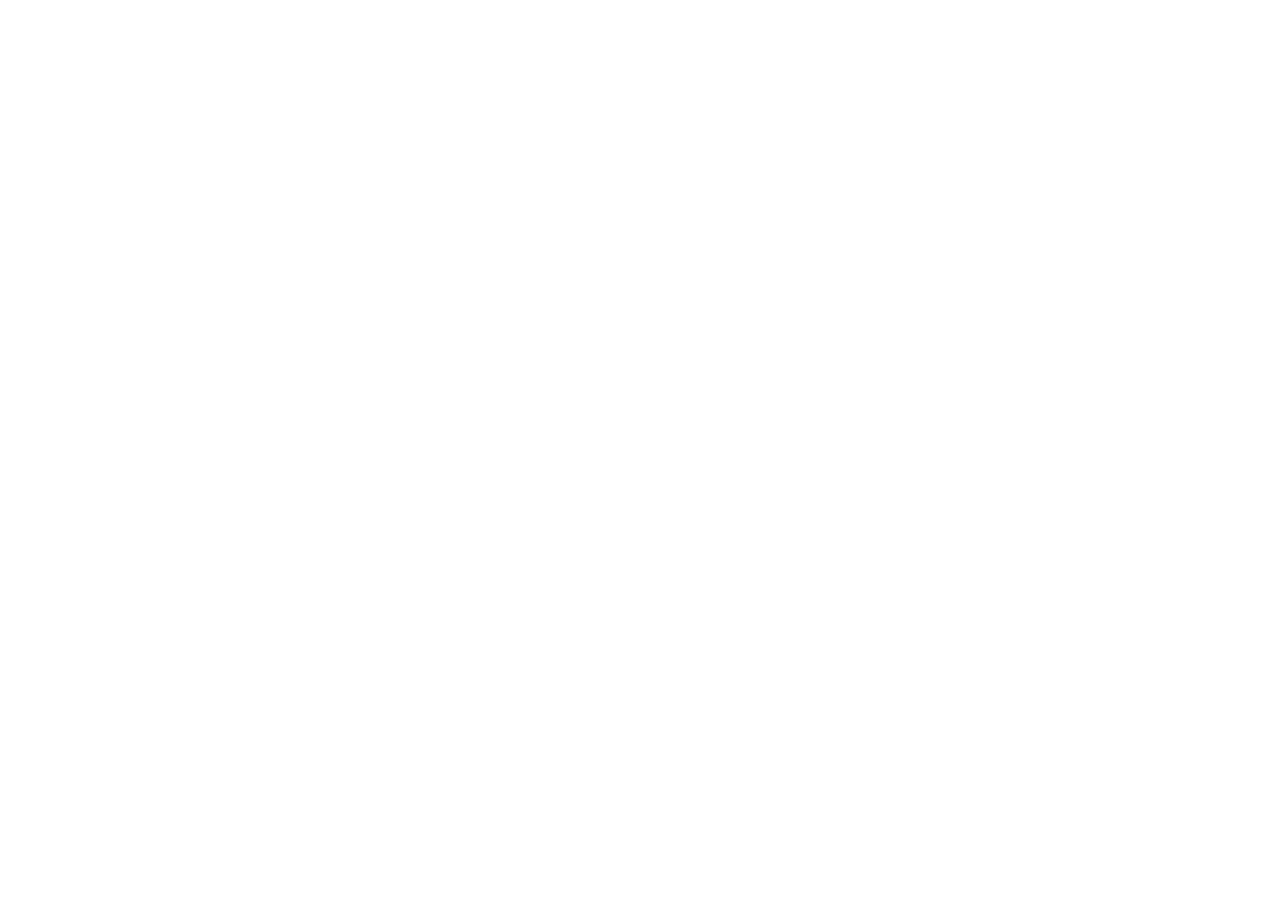
==== closerlook.html @ 9557810a "Updating NavBar" ====
<!DOCTYPE html>
<html lang="en">
<head>
    <meta charset="UTF-8">
    <meta name="viewport" content="width=device-width, initial-scale=1.0">
    <title>A Closer Look</title>
</head>
<body>
    
</body>
</html>
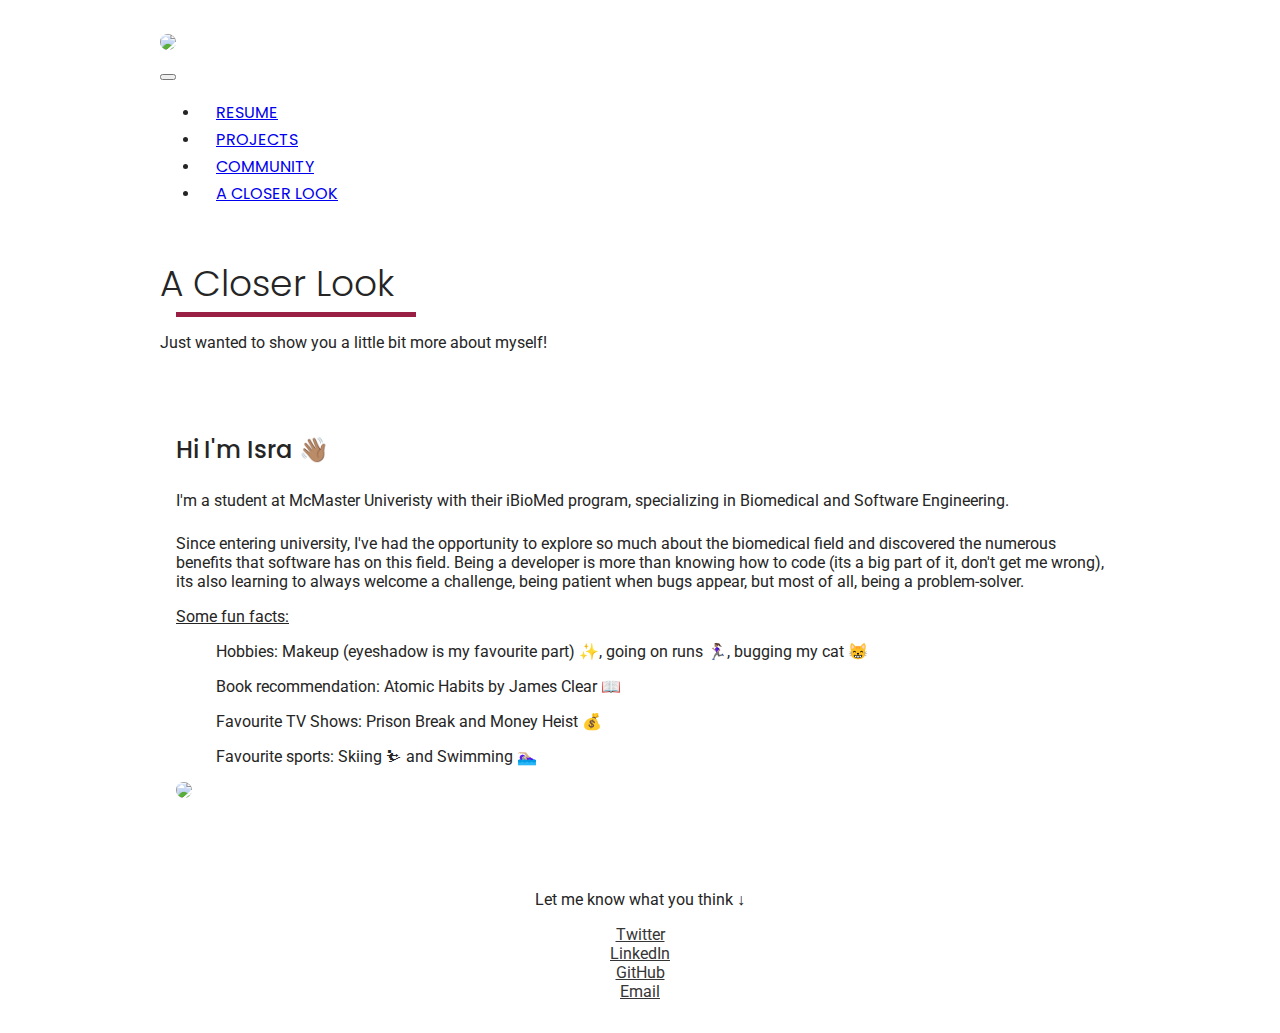
==== commit a97d982e: "More tweaks" ====
--- a/closerlook.html
+++ b/closerlook.html
@@ -1,11 +1,174 @@
 <!DOCTYPE html>
 <html lang="en">
-<head>
-    <meta charset="UTF-8">
-    <meta name="viewport" content="width=device-width, initial-scale=1.0">
+  <head>
+    <meta charset="UTF-8" />
+    <meta name="viewport" content="width=device-width, initial-scale=1.0" />
+    <link
+      rel="stylesheet"
+      href="https://stackpath.bootstrapcdn.com/bootstrap/4.5.0/css/bootstrap.min.css"
+      integrity="sha384-9aIt2nRpC12Uk9gS9baDl411NQApFmC26EwAOH8WgZl5MYYxFfc+NcPb1dKGj7Sk"
+      crossorigin="anonymous"
+    />
+    <link
+      href="https://fonts.googleapis.com/css2?family=Poppins:wght@400;500;700&family=Roboto&family=Montserrat:wght@500&display=swap"
+      rel="stylesheet"
+    />
+    <link rel="stylesheet" href="css/closerlook.css" />
+    <link
+      rel="apple-touch-icon"
+      sizes="76x76"
+      href="/favicons/apple-touch-icon.png"
+    />
+    <link
+      rel="icon"
+      type="image/png"
+      sizes="32x32"
+      href="/favicons/favicon-32x32.png"
+    />
+    <link
+      rel="icon"
+      type="image/png"
+      sizes="16x16"
+      href="/favicons/favicon-16x16.png"
+    />
+    <link rel="manifest" href="/favicons/site.webmanifest" />
+    <link
+      rel="mask-icon"
+      href="/favicons/safari-pinned-tab.svg"
+      color="#d55b5b"
+    />
+    <meta name="msapplication-TileColor" content="#da532c" />
+    <meta name="theme-color" content="#ffffff" />
     <title>A Closer Look</title>
-</head>
-<body>
-    
-</body>
-</html>+  </head>
+  <body>
+    <nav
+      id="navbar"
+      class="navbar navbar-expand-lg navbar-light colored-section"
+    >
+      <a class="navbar-brand nav-link" href="/index.html"
+        ><img src="/images/Mask Group.png"
+      /></a>
+      <button
+        class="navbar-toggler"
+        type="button"
+        data-toggle="collapse"
+        data-target="#navbarSupportedContent"
+        aria-controls="navbarSupportedContent"
+        aria-expanded="false"
+        aria-label="Toggle navigation"
+      >
+        <span class="navbar-toggler-icon"></span>
+      </button>
+      <div class="collapse navbar-collapse" id="navbarSupportedContent">
+        <ul class="navbar-nav ml-auto">
+          <li class="nav-item">
+            <a
+              class="nav-link"
+              href="https://drive.google.com/file/d/1GA0jGlZu8wj4s1-sOZ0eeErxYQWU4PGg/view?usp=sharing"
+              target="_blank"
+              >RESUME</a
+            >
+          </li>
+          <li class="nav-item">
+            <a class="nav-link" href="projects.html">PROJECTS</a>
+          </li>
+          <li class="nav-item">
+            <a class="nav-link" href="community.html">COMMUNITY</a>
+          </li>
+          <li class="nav-item">
+            <a class="nav-link" href="#">A CLOSER LOOK</a>
+          </li>
+        </ul>
+      </div>
+    </nav>
+    <header>
+      <h1 class="header-text col-12">A Closer Look</h1>
+      <div class="line"></div>
+      <p class="col-12">
+        Just wanted to show you a little bit more about myself!
+      </p>
+    </header>
+
+    <section>
+      <div class="container-md">
+        <div class="row">
+          <div class="col col-xl-6">
+            <h3 class="subtitle">Hi I'm Isra 👋🏽</h3>
+            <p class="text-justify">
+              I'm a student at McMaster Univeristy with their iBioMed program,
+              specializing in Biomedical and Software Engineering.
+            </p>
+            <p class="text-justify">
+              Since entering university, I've had the opportunity to explore so
+              much about the biomedical field and discovered the numerous
+              benefits that software has on this field. Being a developer is
+              more than knowing how to code (its a big part of it, don't get me
+              wrong), its also learning to always welcome a challenge, being
+              patient when bugs appear, but most of all, being a problem-solver.
+            </p>
+            <div class="w-100"></div>
+            <p>
+              <u>Some fun facts:</u>
+            </p>
+            <ul>
+                Hobbies: 
+                Makeup (eyeshadow is my favourite part) ✨, 
+                going on runs 🏃🏽‍♀️, 
+                bugging my cat 😸
+            </ul>
+            <ul>
+                Book recommendation: Atomic Habits by James Clear 📖
+            </ul>
+            <ul>
+                Favourite TV Shows: Prison Break and Money Heist 💰
+            </ul>
+            <ul>
+                Favourite sports: Skiing ⛷ and Swimming 🏊🏼‍♀️
+            </ul>
+          </div>
+          <img src="images/makeup.jpg" class="col-12 col-md-4 col-xl-4" />
+        </div>
+      </div>
+    </section>
+    <footer>
+        <div class="container footer-links">
+            <p>Let me know what you think ↓</p>
+            <div class="row">
+              <div class="col-sm intro-link">
+                <a
+                  href="https://twitter.com/_israzahid"
+                  target="_blank"
+                  class="sm-link"
+                  >Twitter</a
+                >
+              </div>
+              <div class="col-sm intro-link">
+                <a
+                  href="https://www.linkedin.com/in/isra-zahid/"
+                  target="_blank"
+                  class="sm-link"
+                  >LinkedIn</a
+                >
+              </div>
+              <div class="col-sm intro-link">
+                <a
+                  href="https://github.com/israzahid"
+                  target="_blank"
+                  class="sm-link"
+                  >GitHub</a
+                >
+              </div>
+              <div class="col-sm intro-link">
+                <a
+                  href="https://www.linkedin.com/in/isra-zahid/"
+                  target="_blank"
+                  class="sm-link"
+                  >Email</a
+                >
+              </div>
+            </div>
+          </div>
+        </footer>
+  </body>
+</html>
--- a/css/closerlook.css
+++ b/css/closerlook.css
@@ -0,0 +1,123 @@
+/* Closer Look Page */
+
+section {
+    padding: 2.5rem 11rem;
+  }
+  
+  body {
+    margin: 0;
+    color: #252525;
+    font-family: "Roboto", sans-serif;
+    background-color: rgb(255, 255, 255);
+  }
+  
+  .subtitle {
+    font-family: "Poppins", sans-serif;
+    letter-spacing: 0;
+    font-weight: 500;
+    font-size:  1.5rem;
+  }
+  
+  @media only screen and (max-width: 992px){
+    header, .navbar {
+      padding: .5rem!important;
+    }
+    section {
+      padding: 0!important;
+    }
+  }
+  
+  /* NAVBAR */
+  
+  .navbar {
+    padding: 2rem 10rem;
+    font-size: 1rem;
+  }
+  
+  .nav-item {
+    padding: 0 1rem;
+  }
+  
+  .nav-link {
+    font-family: "Poppins", sans-serif;
+  }
+  
+  .nav-link:after {    
+    background: none repeat scroll 0 0 transparent;
+    bottom: 0;
+    content: "";
+    display: block;
+    height: 2px;
+    left: 50%;
+    position: relative;
+    background: #992044;
+    transition: width 0.3s ease 0s, left 0.3s ease 0s;
+    width: 0;
+  }
+  .nav-link:hover:after { 
+    width: 100%; 
+    left: 0; 
+  }
+  
+  .navbar img {
+    width: 40px;
+  }
+  
+  /* HEADER */
+  
+  header {
+    padding: 0 10rem;
+  }
+  
+  .header-text {
+    margin: 0;
+    font-family: "Poppins", sans-serif;
+    font-weight: 300;
+    font-size: 2.25rem;
+    line-height: 3.5rem;
+  }
+  
+  .line {
+    margin-left: 1rem;
+    width: 15rem;
+    height: 5px;
+    background-color: #992044;
+  }
+
+  header p{
+      margin-top: 1rem;
+  }
+
+  /* SECTION */
+
+  img {
+      border-radius: 1.5rem;
+      margin: auto;
+  }
+
+  .text-justify {
+      margin-top: 1.5rem;
+  }
+
+  /* FOOTER */
+
+  footer {
+    padding: 1rem;
+    margin: auto;
+    text-align: center;
+  }
+  
+  .footer-links {
+    padding: 1rem 0;
+  }
+  
+  footer a {
+    text-align: center;
+    color: #363636;
+  }
+  
+  footer a:hover {
+    color:#992044;
+    text-decoration: none;
+  }
+  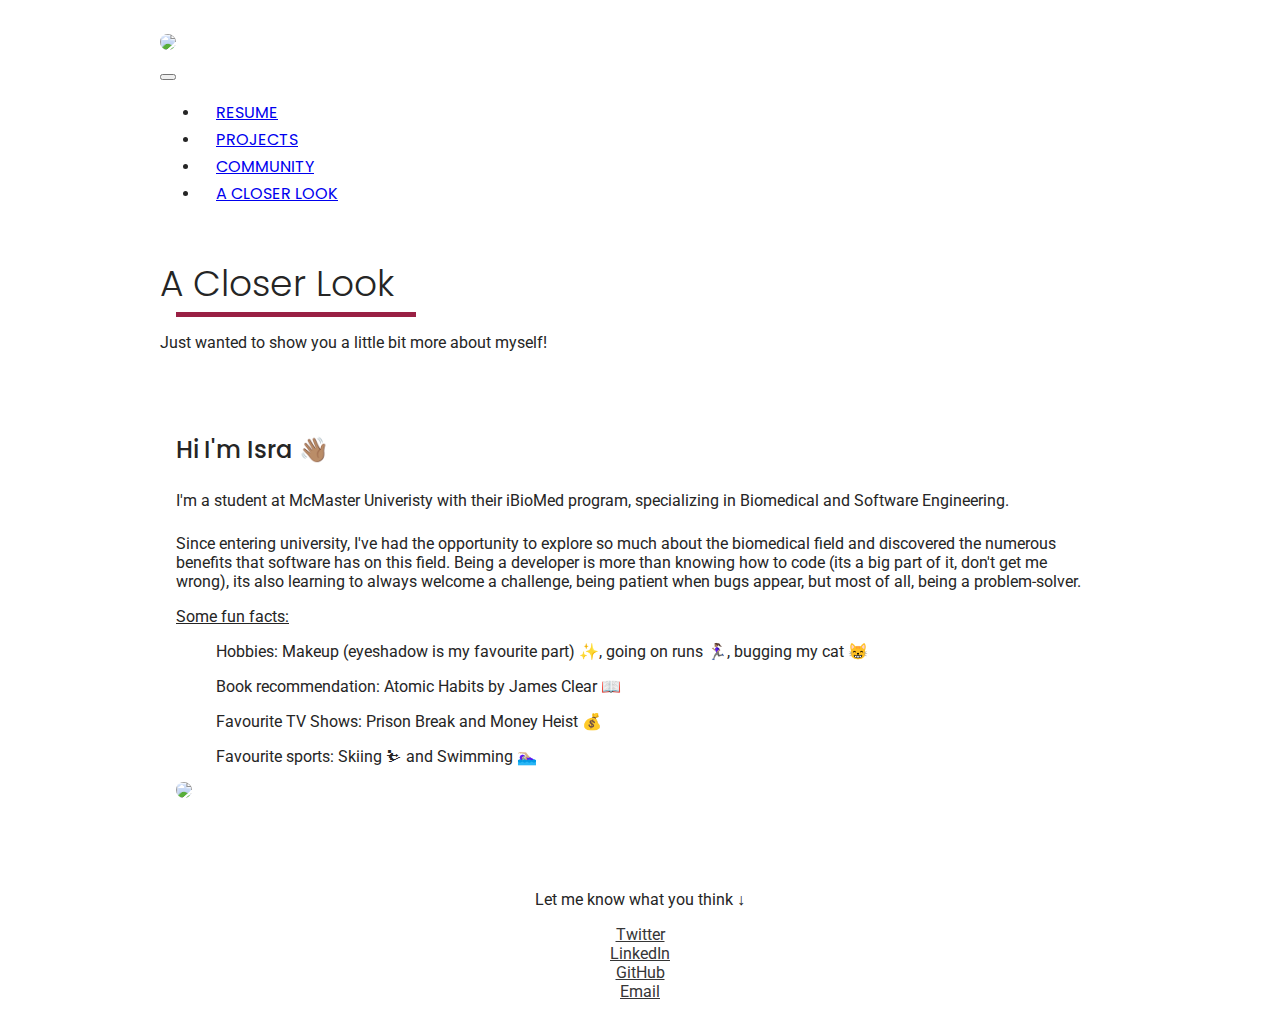
==== commit ba461e52: "closerlook breakpoints fix" ====
--- a/closerlook.html
+++ b/closerlook.html
@@ -90,10 +90,10 @@
       </p>
     </header>
 
-    <section>
-      <div class="container-md">
+    <section id="look">
+      <div class="container look">
         <div class="row">
-          <div class="col col-xl-6">
+          <div class="col-sm col-md-8 about-me col-xl-8">
             <h3 class="subtitle">Hi I'm Isra 👋🏽</h3>
             <p class="text-justify">
               I'm a student at McMaster Univeristy with their iBioMed program,
@@ -112,63 +112,78 @@
               <u>Some fun facts:</u>
             </p>
             <ul>
-                Hobbies: 
-                Makeup (eyeshadow is my favourite part) ✨, 
-                going on runs 🏃🏽‍♀️, 
-                bugging my cat 😸
+              Hobbies: Makeup (eyeshadow is my favourite part) ✨, going on runs
+              🏃🏽‍♀️, bugging my cat 😸
             </ul>
             <ul>
-                Book recommendation: Atomic Habits by James Clear 📖
+              Book recommendation: Atomic Habits by James Clear 📖
             </ul>
             <ul>
-                Favourite TV Shows: Prison Break and Money Heist 💰
+              Favourite TV Shows: Prison Break and Money Heist 💰
             </ul>
             <ul>
-                Favourite sports: Skiing ⛷ and Swimming 🏊🏼‍♀️
+              Favourite sports: Skiing ⛷ and Swimming 🏊🏼‍♀️
             </ul>
           </div>
-          <img src="images/makeup.jpg" class="col-12 col-md-4 col-xl-4" />
+          <img src="images/makeup.jpg" class="col-sm col-md-4 col-xl-4" />
         </div>
       </div>
     </section>
     <footer>
-        <div class="container footer-links">
-            <p>Let me know what you think ↓</p>
-            <div class="row">
-              <div class="col-sm intro-link">
-                <a
-                  href="https://twitter.com/_israzahid"
-                  target="_blank"
-                  class="sm-link"
-                  >Twitter</a
-                >
-              </div>
-              <div class="col-sm intro-link">
-                <a
-                  href="https://www.linkedin.com/in/isra-zahid/"
-                  target="_blank"
-                  class="sm-link"
-                  >LinkedIn</a
-                >
-              </div>
-              <div class="col-sm intro-link">
-                <a
-                  href="https://github.com/israzahid"
-                  target="_blank"
-                  class="sm-link"
-                  >GitHub</a
-                >
-              </div>
-              <div class="col-sm intro-link">
-                <a
-                  href="https://www.linkedin.com/in/isra-zahid/"
-                  target="_blank"
-                  class="sm-link"
-                  >Email</a
-                >
-              </div>
-            </div>
+      <div class="container footer-links">
+        <p>Let me know what you think ↓</p>
+        <div class="row">
+          <div class="col-sm intro-link">
+            <a
+              href="https://twitter.com/_israzahid"
+              target="_blank"
+              class="sm-link"
+              >Twitter</a
+            >
           </div>
-        </footer>
+          <div class="col-sm intro-link">
+            <a
+              href="https://www.linkedin.com/in/isra-zahid/"
+              target="_blank"
+              class="sm-link"
+              >LinkedIn</a
+            >
+          </div>
+          <div class="col-sm intro-link">
+            <a
+              href="https://github.com/israzahid"
+              target="_blank"
+              class="sm-link"
+              >GitHub</a
+            >
+          </div>
+          <div class="col-sm intro-link">
+            <a
+              href="https://www.linkedin.com/in/isra-zahid/"
+              target="_blank"
+              class="sm-link"
+              >Email</a
+            >
+          </div>
+        </div>
+      </div>
+    </footer>
+    <script
+      src="https://code.jquery.com/jquery-3.5.1.slim.min.js"
+      integrity="sha384-DfXdz2htPH0lsSSs5nCTpuj/zy4C+OGpamoFVy38MVBnE+IbbVYUew+OrCXaRkfj"
+      crossorigin="anonymous"
+    ></script>
+    <script
+      src="https://cdn.jsdelivr.net/npm/popper.js@1.16.0/dist/umd/popper.min.js"
+      integrity="sha384-Q6E9RHvbIyZFJoft+2mJbHaEWldlvI9IOYy5n3zV9zzTtmI3UksdQRVvoxMfooAo"
+      crossorigin="anonymous"
+    ></script>
+    <script
+      src="https://stackpath.bootstrapcdn.com/bootstrap/4.5.0/js/bootstrap.min.js"
+      integrity="sha384-OgVRvuATP1z7JjHLkuOU7Xw704+h835Lr+6QL9UvYjZE3Ipu6Tp75j7Bh/kR0JKI"
+      crossorigin="anonymous"
+    ></script>
+    <script src="https://ajax.googleapis.com/ajax/libs/jquery/3.5.1/jquery.min.js"></script>
+    <script src="index.js"></script>
   </body>
 </html>
--- a/css/closerlook.css
+++ b/css/closerlook.css
@@ -1,6 +1,6 @@
 /* Closer Look Page */
 
-section {
+  section {
     padding: 2.5rem 11rem;
   }
   
@@ -16,15 +16,6 @@
     letter-spacing: 0;
     font-weight: 500;
     font-size:  1.5rem;
-  }
-  
-  @media only screen and (max-width: 992px){
-    header, .navbar {
-      padding: .5rem!important;
-    }
-    section {
-      padding: 0!important;
-    }
   }
   
   /* NAVBAR */
@@ -120,4 +111,43 @@
     color:#992044;
     text-decoration: none;
   }
-  +
+  /* MEDIA QUERIES */
+
+  @media only screen and (min-width: 991.98px) { 
+    .col-sm {
+      padding: 0;
+    }
+    .about-me {
+      padding-right: 1rem;
+    }
+  }
+
+  @media only screen and (max-width: 1199.98px) {
+    .navbar, header {
+      padding: 1rem 1.5rem;
+    }
+    
+    section {
+      padding: 0 1.5rem;
+    }
+
+    .about-me {
+      padding-left: .5rem;
+    }
+  }
+
+  @media only screen and (max-width: 991.98px) {
+    .about-me {
+      padding-left: 1rem;
+    }
+  }
+
+  @media only screen and (max-width: 767.98px) {
+    .navbar {
+      padding-left: 0;
+    }
+    header, section {
+      padding: .5rem;
+    }
+  }
